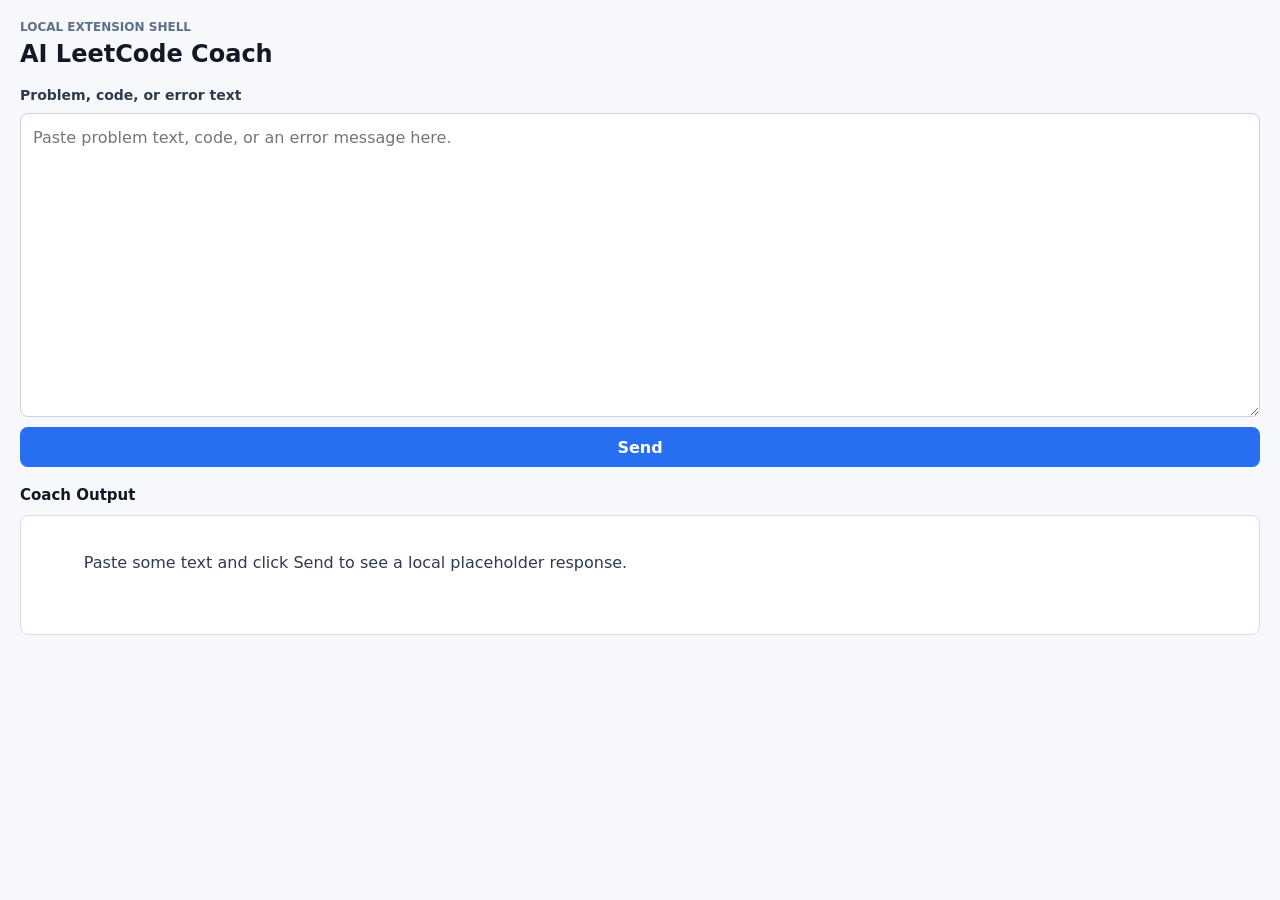
==== extension/src/sidepanel/index.html @ 3de12b55 "Add initial extension shell" ====
<!doctype html>
<html lang="en">
  <head>
    <meta charset="utf-8">
    <meta name="viewport" content="width=device-width, initial-scale=1">
    <title>AI LeetCode Coach</title>
    <link rel="stylesheet" href="./sidepanel.css">
  </head>
  <body>
    <main class="panel-shell">
      <header class="panel-header">
        <p class="eyebrow">Local extension shell</p>
        <h1>AI LeetCode Coach</h1>
      </header>

      <section class="input-section" aria-labelledby="context-label">
        <label id="context-label" for="coach-input">Problem, code, or error text</label>
        <textarea
          id="coach-input"
          rows="12"
          placeholder="Paste problem text, code, or an error message here."
        ></textarea>
        <button id="send-button" type="button">Send</button>
      </section>

      <section class="output-section" aria-labelledby="output-title">
        <h2 id="output-title">Coach Output</h2>
        <div id="coach-output" class="output-box" aria-live="polite">
          Paste some text and click Send to see a local placeholder response.
        </div>
      </section>
    </main>

    <script src="./sidepanel.js"></script>
  </body>
</html>
---- extension/src/sidepanel/sidepanel.css ----
:root {
  color-scheme: light;
  font-family:
    Inter, ui-sans-serif, system-ui, -apple-system, BlinkMacSystemFont, "Segoe UI",
    sans-serif;
  background: #f7f8fb;
  color: #1d2433;
}

* {
  box-sizing: border-box;
}

body {
  margin: 0;
  min-width: 320px;
  background: #f7f8fb;
}

.panel-shell {
  display: flex;
  min-height: 100vh;
  flex-direction: column;
  gap: 18px;
  padding: 20px;
}

.panel-header {
  display: flex;
  flex-direction: column;
  gap: 6px;
}

.eyebrow {
  margin: 0;
  color: #5f6f89;
  font-size: 12px;
  font-weight: 700;
  letter-spacing: 0;
  text-transform: uppercase;
}

h1,
h2 {
  margin: 0;
  color: #121826;
  letter-spacing: 0;
}

h1 {
  font-size: 24px;
  line-height: 1.2;
}

h2 {
  font-size: 15px;
  line-height: 1.35;
}

.input-section,
.output-section {
  display: flex;
  flex-direction: column;
  gap: 10px;
}

label {
  color: #2f3a4c;
  font-size: 14px;
  font-weight: 650;
}

textarea {
  width: 100%;
  min-height: 220px;
  resize: vertical;
  border: 1px solid #cbd3df;
  border-radius: 8px;
  padding: 12px;
  background: #ffffff;
  color: #1d2433;
  font: inherit;
  line-height: 1.45;
}

textarea:focus {
  border-color: #276ef1;
  box-shadow: 0 0 0 3px rgba(39, 110, 241, 0.16);
  outline: none;
}

button {
  min-height: 40px;
  border: 0;
  border-radius: 8px;
  padding: 0 16px;
  background: #276ef1;
  color: #ffffff;
  cursor: pointer;
  font: inherit;
  font-weight: 700;
}

button:hover {
  background: #1f5fd1;
}

button:focus {
  box-shadow: 0 0 0 3px rgba(39, 110, 241, 0.22);
  outline: none;
}

.output-box {
  min-height: 120px;
  border: 1px solid #d8dee8;
  border-radius: 8px;
  padding: 12px;
  overflow-wrap: anywhere;
  white-space: pre-wrap;
  background: #ffffff;
  color: #2f3a4c;
  line-height: 1.45;
}
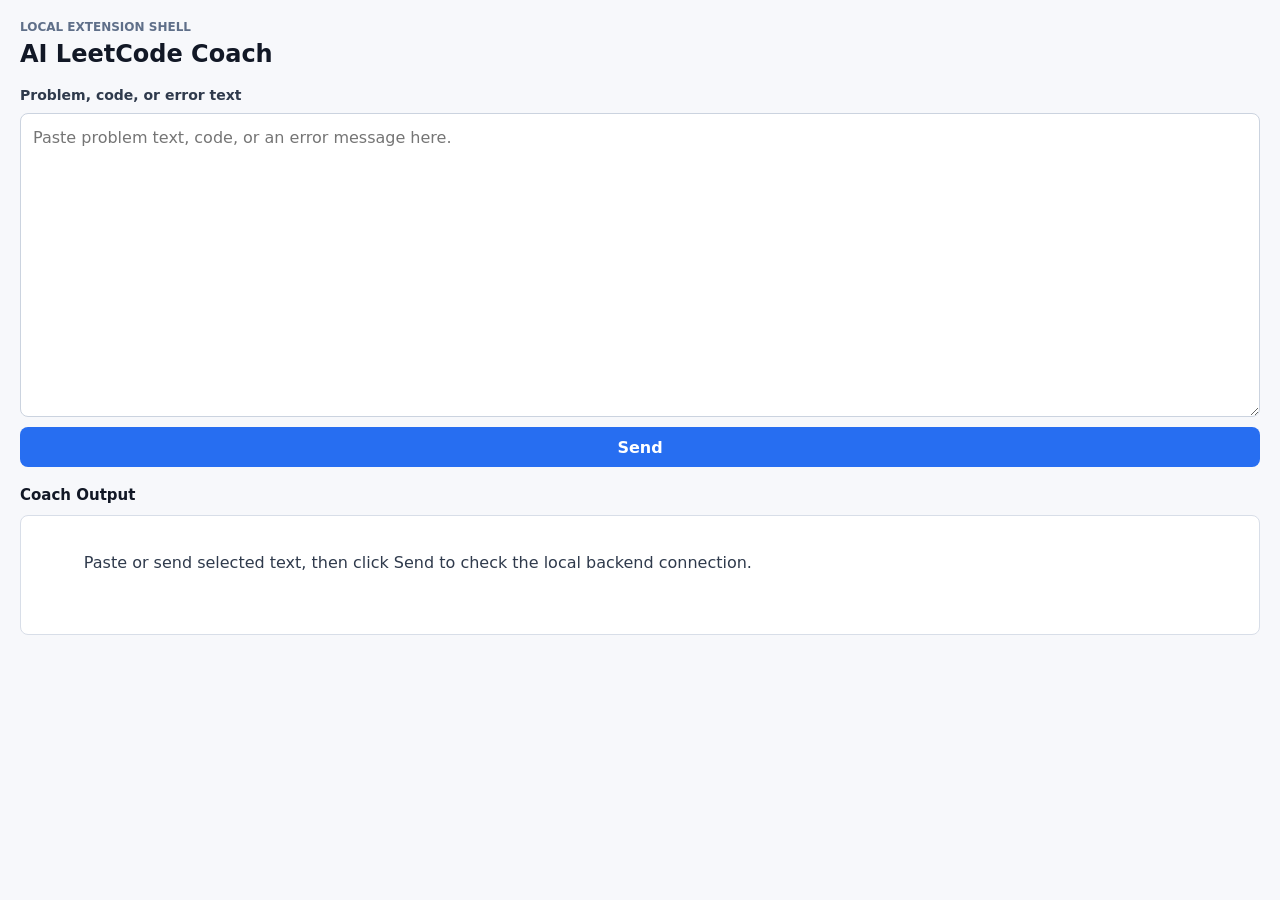
==== commit 5dcea1ab: "Add FastAPI foundation" ====
--- a/extension/src/sidepanel/index.html
+++ b/extension/src/sidepanel/index.html
@@ -26,7 +26,7 @@
       <section class="output-section" aria-labelledby="output-title">
         <h2 id="output-title">Coach Output</h2>
         <div id="coach-output" class="output-box" aria-live="polite">
-          Paste some text and click Send to see a local placeholder response.
+          Paste or send selected text, then click Send to check the local backend connection.
         </div>
       </section>
     </main>
--- a/extension/src/sidepanel/sidepanel.css
+++ b/extension/src/sidepanel/sidepanel.css
@@ -105,6 +105,11 @@
   background: #1f5fd1;
 }
 
+button:disabled {
+  background: #95a3bb;
+  cursor: wait;
+}
+
 button:focus {
   box-shadow: 0 0 0 3px rgba(39, 110, 241, 0.22);
   outline: none;
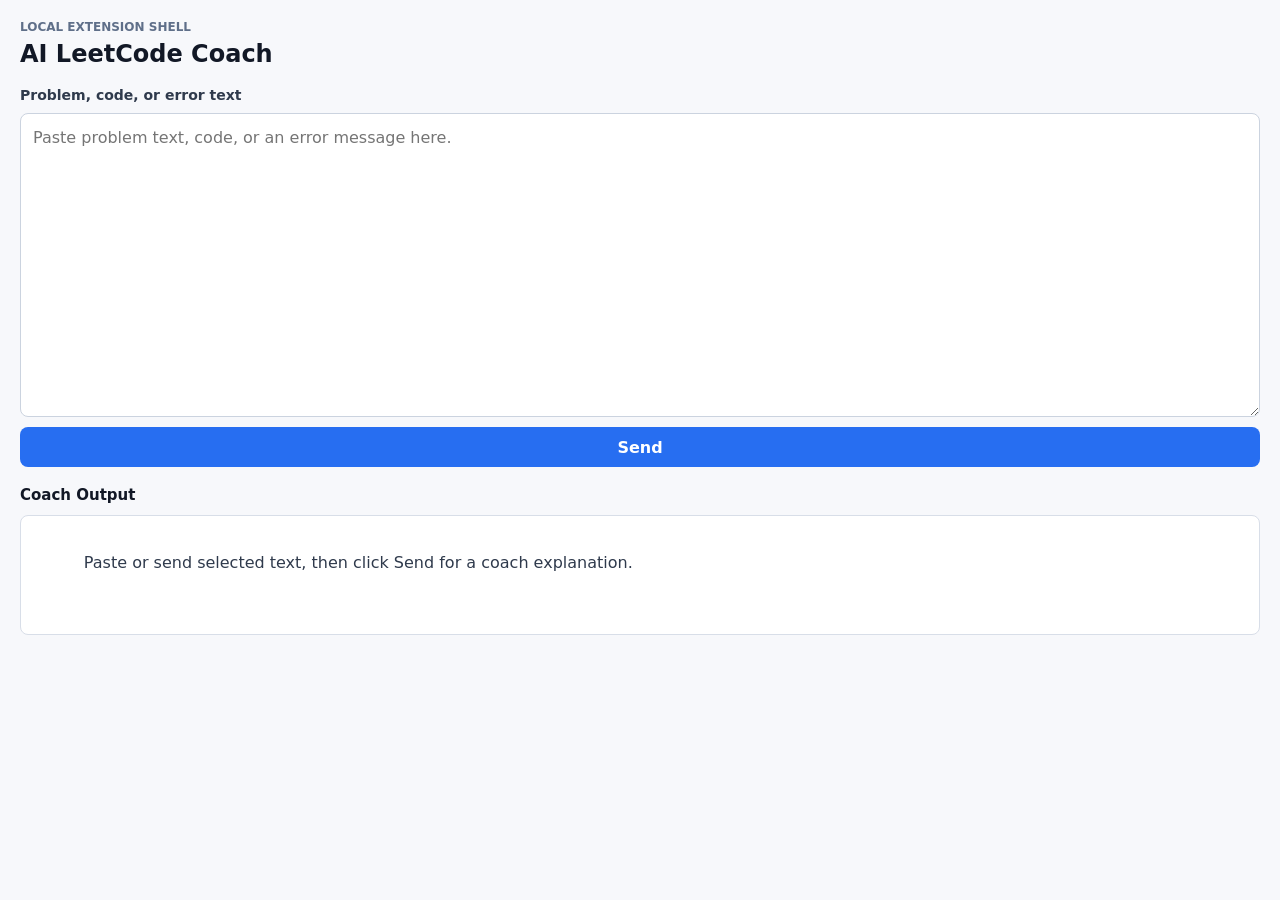
==== commit d7cb95d1: "Connect side panel to coach explanations" ====
--- a/extension/src/sidepanel/index.html
+++ b/extension/src/sidepanel/index.html
@@ -26,7 +26,7 @@
       <section class="output-section" aria-labelledby="output-title">
         <h2 id="output-title">Coach Output</h2>
         <div id="coach-output" class="output-box" aria-live="polite">
-          Paste or send selected text, then click Send to check the local backend connection.
+          Paste or send selected text, then click Send for a coach explanation.
         </div>
       </section>
     </main>
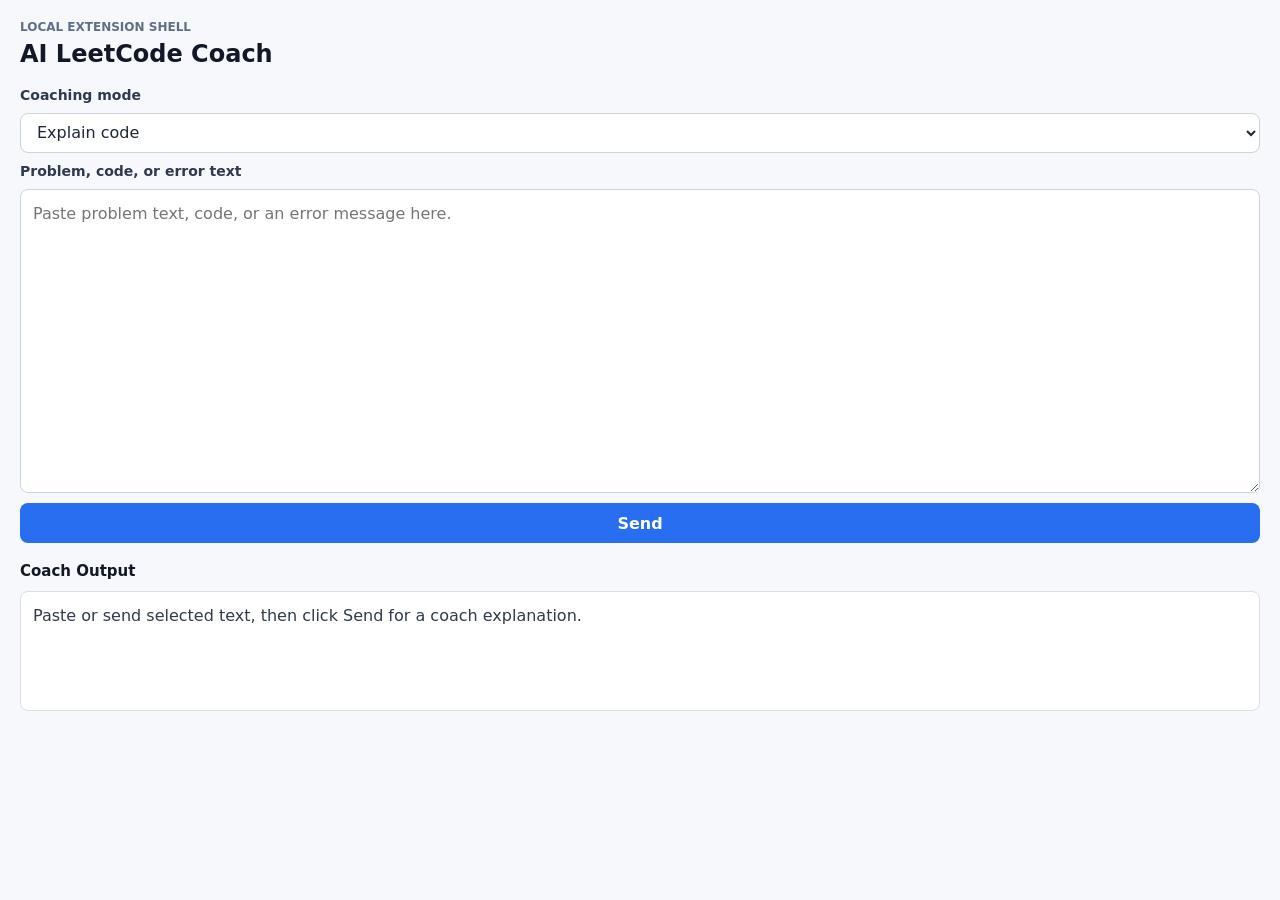
==== commit 2f5e2998: "Add structured coaching modes" ====
--- a/extension/src/sidepanel/index.html
+++ b/extension/src/sidepanel/index.html
@@ -14,6 +14,18 @@
       </header>
 
       <section class="input-section" aria-labelledby="context-label">
+        <label for="coach-mode">Coaching mode</label>
+        <select id="coach-mode">
+          <option value="explain_problem">Explain problem</option>
+          <option value="hint">Progressive hint</option>
+          <option value="pseudocode">Pseudocode</option>
+          <option value="complete_solution">Complete solution</option>
+          <option value="explain_code" selected>Explain code</option>
+          <option value="explain_line">Explain selected line</option>
+          <option value="explain_syntax">Explain syntax</option>
+          <option value="explain_library">Explain library function</option>
+          <option value="analyse_error">Analyse error</option>
+        </select>
         <label id="context-label" for="coach-input">Problem, code, or error text</label>
         <textarea
           id="coach-input"
--- a/extension/src/sidepanel/sidepanel.css
+++ b/extension/src/sidepanel/sidepanel.css
@@ -83,6 +83,23 @@
   line-height: 1.45;
 }
 
+select {
+  width: 100%;
+  min-height: 40px;
+  border: 1px solid #cbd3df;
+  border-radius: 8px;
+  padding: 0 12px;
+  background: #ffffff;
+  color: #1d2433;
+  font: inherit;
+}
+
+select:focus {
+  border-color: #276ef1;
+  box-shadow: 0 0 0 3px rgba(39, 110, 241, 0.16);
+  outline: none;
+}
+
 textarea:focus {
   border-color: #276ef1;
   box-shadow: 0 0 0 3px rgba(39, 110, 241, 0.16);
@@ -121,8 +138,60 @@
   border-radius: 8px;
   padding: 12px;
   overflow-wrap: anywhere;
-  white-space: pre-wrap;
   background: #ffffff;
   color: #2f3a4c;
   line-height: 1.45;
 }
+
+.output-box > :first-child {
+  margin-top: 0;
+}
+
+.output-box p,
+.output-box h3,
+.output-box pre,
+.output-box ul,
+.output-box ol {
+  margin: 0 0 14px;
+}
+
+.output-box h3 {
+  color: #121826;
+  font-size: 16px;
+}
+
+.output-box ul,
+.output-box ol {
+  padding-left: 24px;
+}
+
+.output-box code {
+  border-radius: 4px;
+  padding: 1px 4px;
+  background: #edf1f7;
+  font-family: "SFMono-Regular", Consolas, "Liberation Mono", monospace;
+  font-size: 0.9em;
+}
+
+.output-box pre {
+  overflow-x: auto;
+  padding: 12px;
+  border-radius: 6px;
+  background: #182235;
+  color: #f2f5f9;
+  white-space: pre;
+}
+
+.output-box pre code {
+  padding: 0;
+  background: transparent;
+  color: inherit;
+}
+
+.response-metadata {
+  margin-top: 16px;
+  border-top: 1px solid #d8dee8;
+  padding-top: 10px;
+  color: #5f6f89;
+  font-size: 12px;
+}
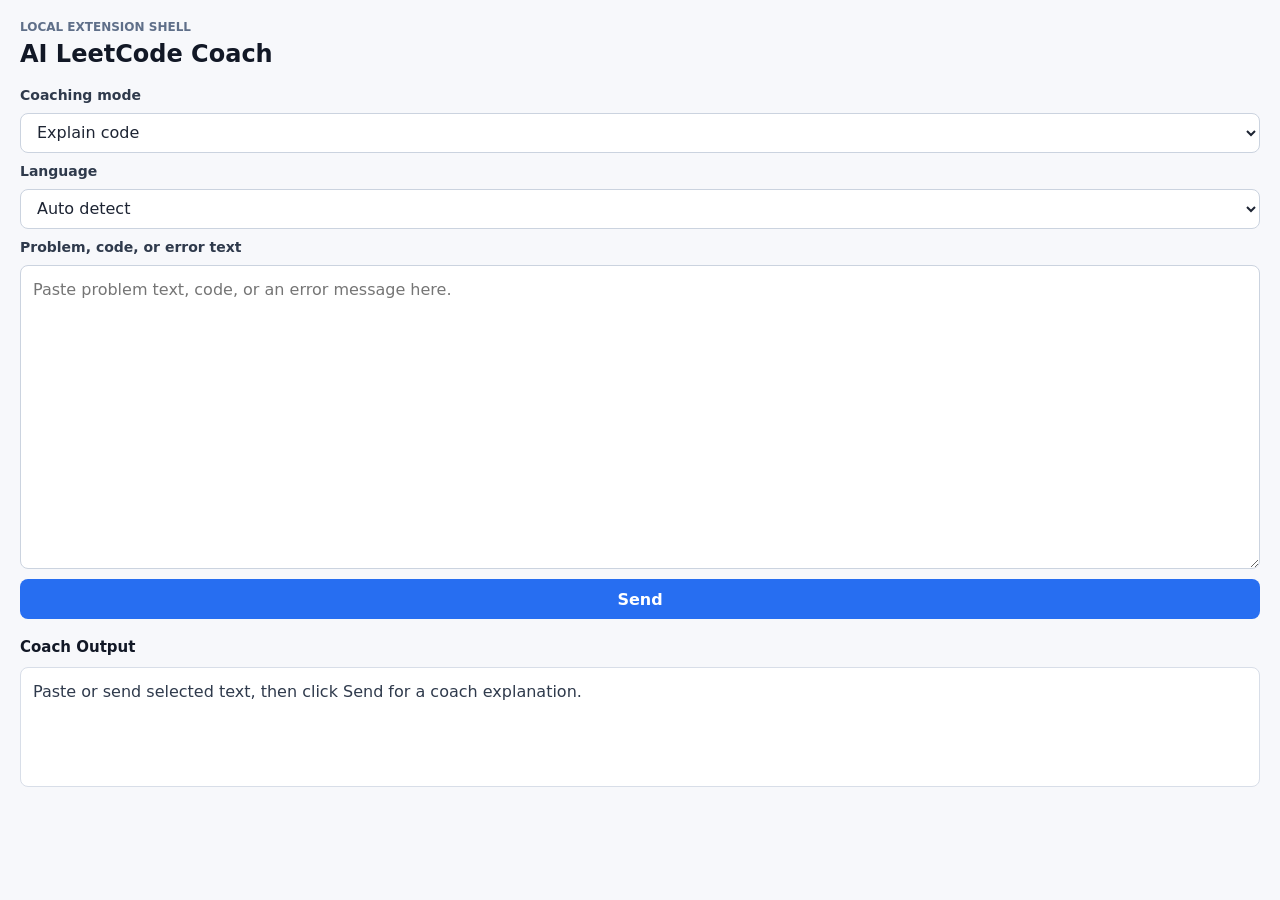
==== commit 09de0d1b: "Add Python code context analysis" ====
--- a/extension/src/sidepanel/index.html
+++ b/extension/src/sidepanel/index.html
@@ -26,6 +26,15 @@
           <option value="explain_library">Explain library function</option>
           <option value="analyse_error">Analyse error</option>
         </select>
+        <label for="coach-language">Language</label>
+        <select id="coach-language">
+          <option value="auto" selected>Auto detect</option>
+          <option value="python">Python</option>
+        </select>
+        <div id="line-number-section" hidden>
+          <label for="selected-line-number">Line number</label>
+          <input id="selected-line-number" type="number" min="1" step="1" inputmode="numeric">
+        </div>
         <label id="context-label" for="coach-input">Problem, code, or error text</label>
         <textarea
           id="coach-input"
--- a/extension/src/sidepanel/sidepanel.css
+++ b/extension/src/sidepanel/sidepanel.css
@@ -83,6 +83,23 @@
   line-height: 1.45;
 }
 
+input[type="number"] {
+  width: 100%;
+  min-height: 40px;
+  border: 1px solid #cbd3df;
+  border-radius: 8px;
+  padding: 0 12px;
+  background: #ffffff;
+  color: #1d2433;
+  font: inherit;
+}
+
+input[type="number"]:focus {
+  border-color: #276ef1;
+  box-shadow: 0 0 0 3px rgba(39, 110, 241, 0.16);
+  outline: none;
+}
+
 select {
   width: 100%;
   min-height: 40px;
